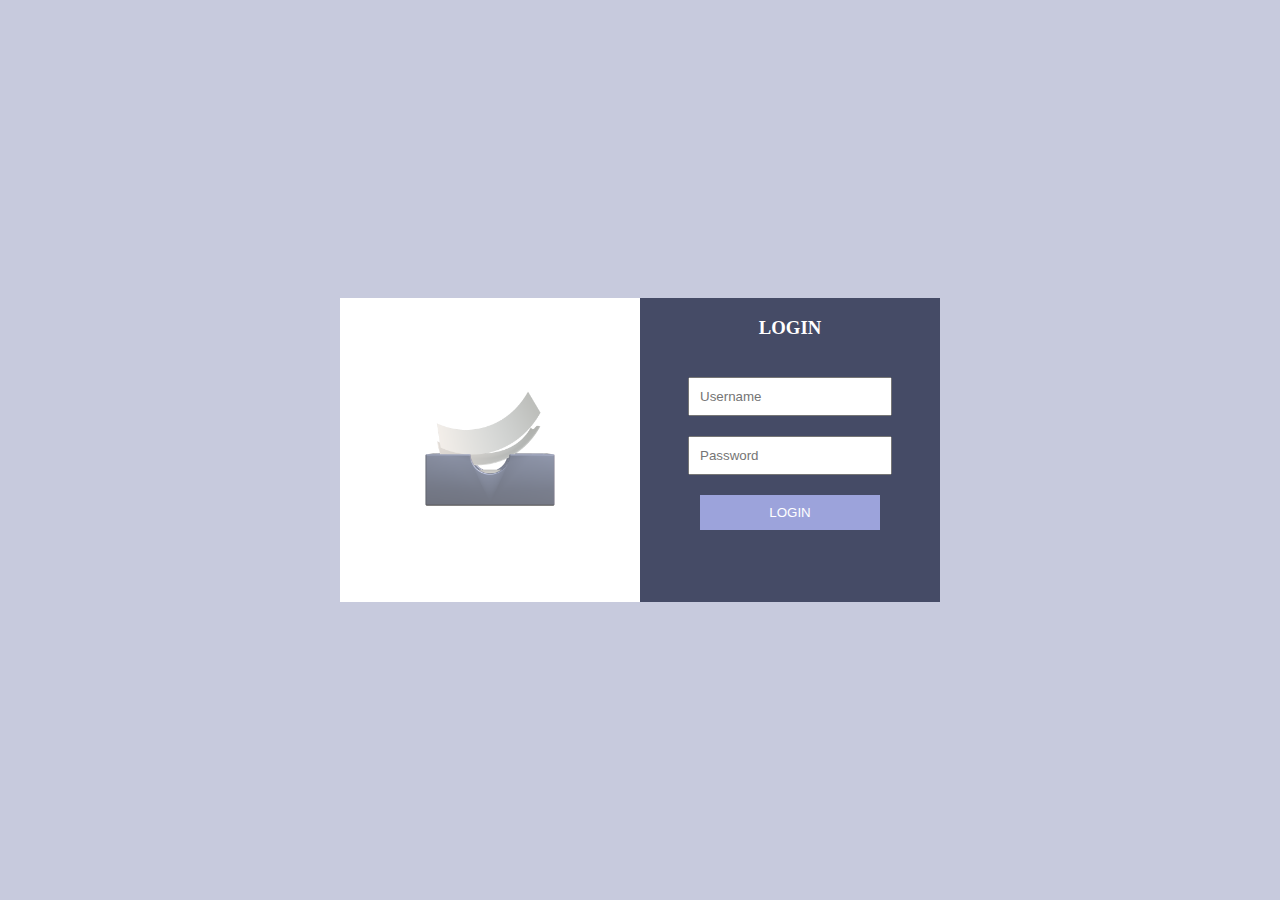
==== index.html @ aecb5000 "initial" ====
<!DOCTYPE html>
<!--
To change this license header, choose License Headers in Project Properties.
To change this template file, choose Tools | Templates
and open the template in the editor.
-->
<html>

<head>
    <title>LOGIN | Out-pass Management System</title>
    <meta charset="UTF-8">
    <meta name="viewport" content="width=device-width, initial-scale=1.0">
    <link rel="stylesheet" href="styles.css">

    <script>

    </script>
</head>

<body>
    <div class="content">
        <div class="logo">
            <img src="papertray.png" height="200px" width="200px">
        </div>
        <div class="login-box">
            <h3 style="color:white;">LOGIN</h3>
            <form class="login-form">
                <input type="text" id="username" name="username" placeholder="Username">
                <input type="password" id="password" name="password" placeholder="Password">
                <input type="submit" id="submit" value="LOGIN">
            </form>
        </div>
    </div>
</body>

</html>
---- styles.css ----
:root {
    --dark-brown: #191308;
    --light-brown:#322A26;
    --purple:#9CA3DB;
    --dark-blue: #454B66;
    --light-blue: #677DB7;
 }
 
body{
 display:flex;
 justify-content: center;
 align-items:center;
 min-height:100vh;
 margin:0 auto;
 flex-direction: column;
 background-color: #c7cadd;
}

.content {
    display: grid;
    grid-template-columns: 1fr 1fr;
}
.login-heading{
    width:100%;
    background-color:var(--dark-blue);
    text-align:center;
}
.login-box{
    background-color:var(--dark-blue);
    text-align: center;
}
.logo {
    
    background-color:white;
    text-align: center;
    padding: 50px;
}
.login-form{
    padding:20px;
    background-color:var(--dark-gray);
    display:flex;
    justify-content: center;
    flex-direction:column;
    align-items:center;
}
input:focus{
    outline: none !important;
    border: 3px var(--black) solid;

}
input{
    margin-bottom:20px;
    padding:10px;
    width:180px;
}
#submit{
   padding:10px;
   background-color:var(--purple);
   width:180px;
   color:white;
   border:none;
}

#submit:hover {
    background-color:var(--light-blue);
}
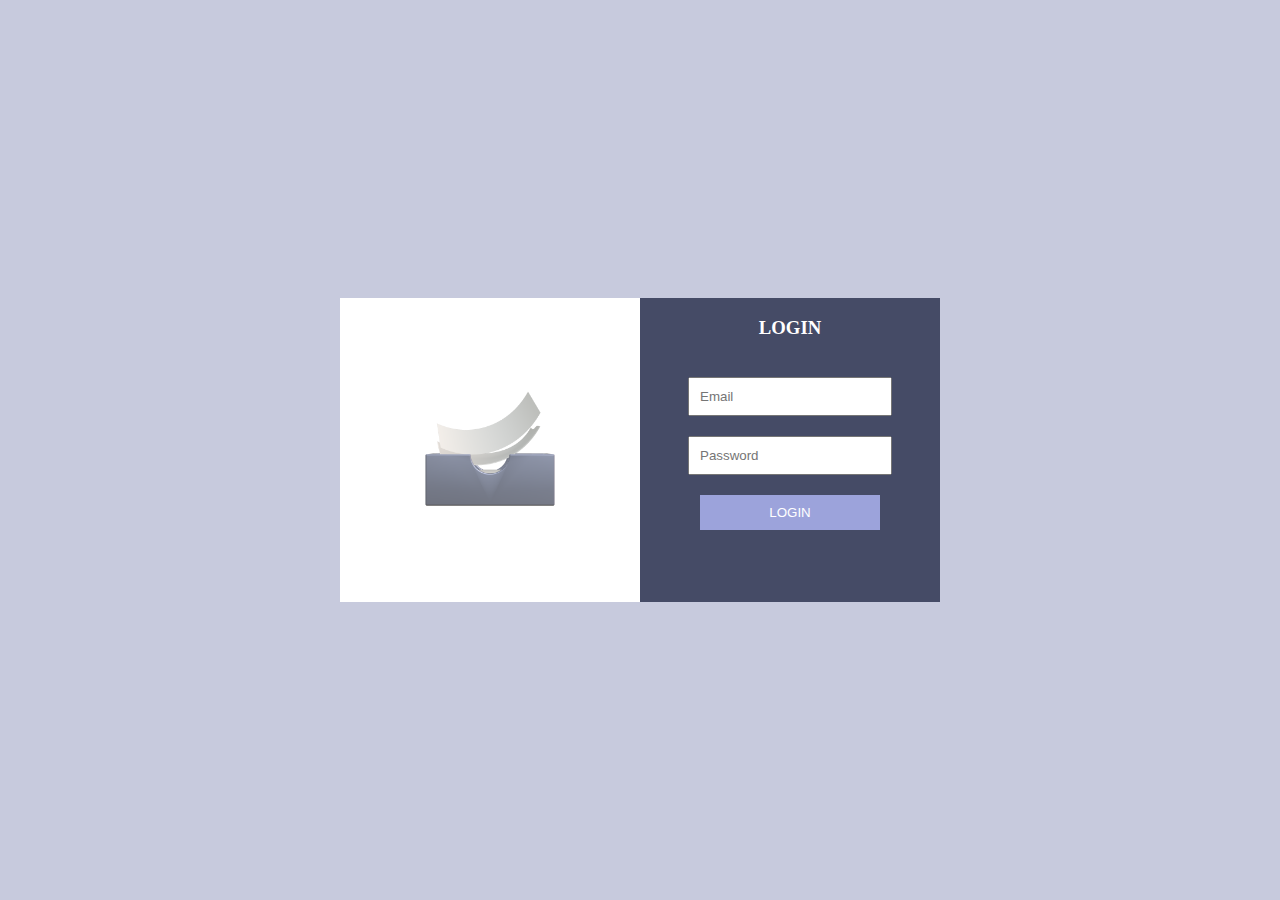
==== commit 0938fbae: "new structure" ====
--- a/index.html
+++ b/index.html
@@ -24,8 +24,8 @@
         </div>
         <div class="login-box">
             <h3 style="color:white;">LOGIN</h3>
-            <form class="login-form">
-                <input type="text" id="username" name="username" placeholder="Username">
+            <form class="login-form" action="http://localhost:8080/outpass/login" method="post">
+                <input type="text" id="email" name="email" placeholder="Email">
                 <input type="password" id="password" name="password" placeholder="Password">
                 <input type="submit" id="submit" value="LOGIN">
             </form>
